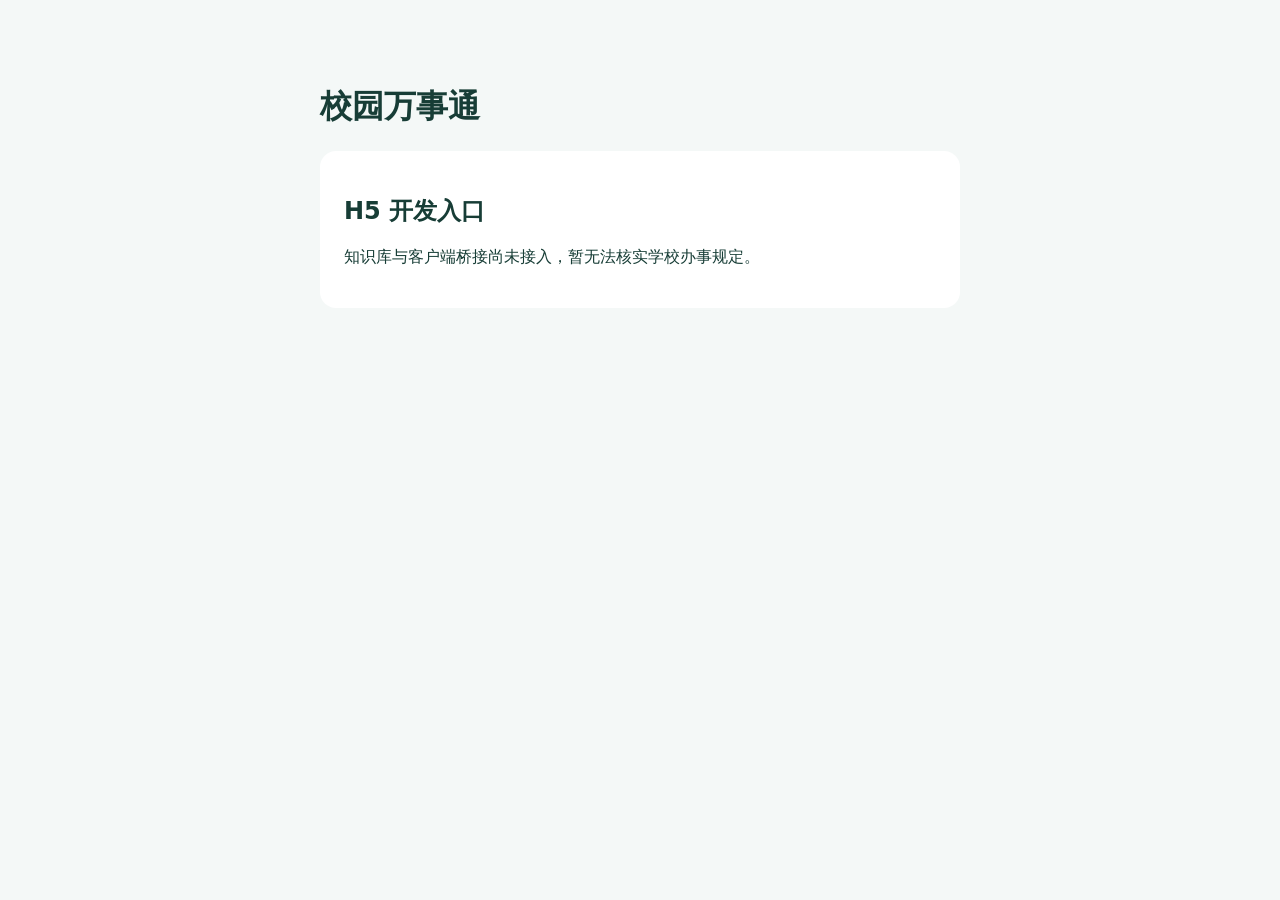
==== web/index.html @ b0cab6cd "chore: rebuild project scaffold for Flutter and FastAPI" ====
<!doctype html>
<html lang="zh-CN">
<head>
  <meta charset="utf-8">
  <meta name="viewport" content="width=device-width, initial-scale=1">
  <title>校园万事通</title>
  <style>
    body { font-family: system-ui, sans-serif; margin: 0; background: #f4f8f7; color: #173d36; }
    main { max-width: 640px; margin: 40px auto; padding: 24px; }
    article { background: white; padding: 24px; border-radius: 16px; }
  </style>
</head>
<body>
  <main><h1>校园万事通</h1><article><h2>H5 开发入口</h2>
    <p>知识库与客户端桥接尚未接入，暂无法核实学校办事规定。</p>
  </article></main>
</body>
</html>
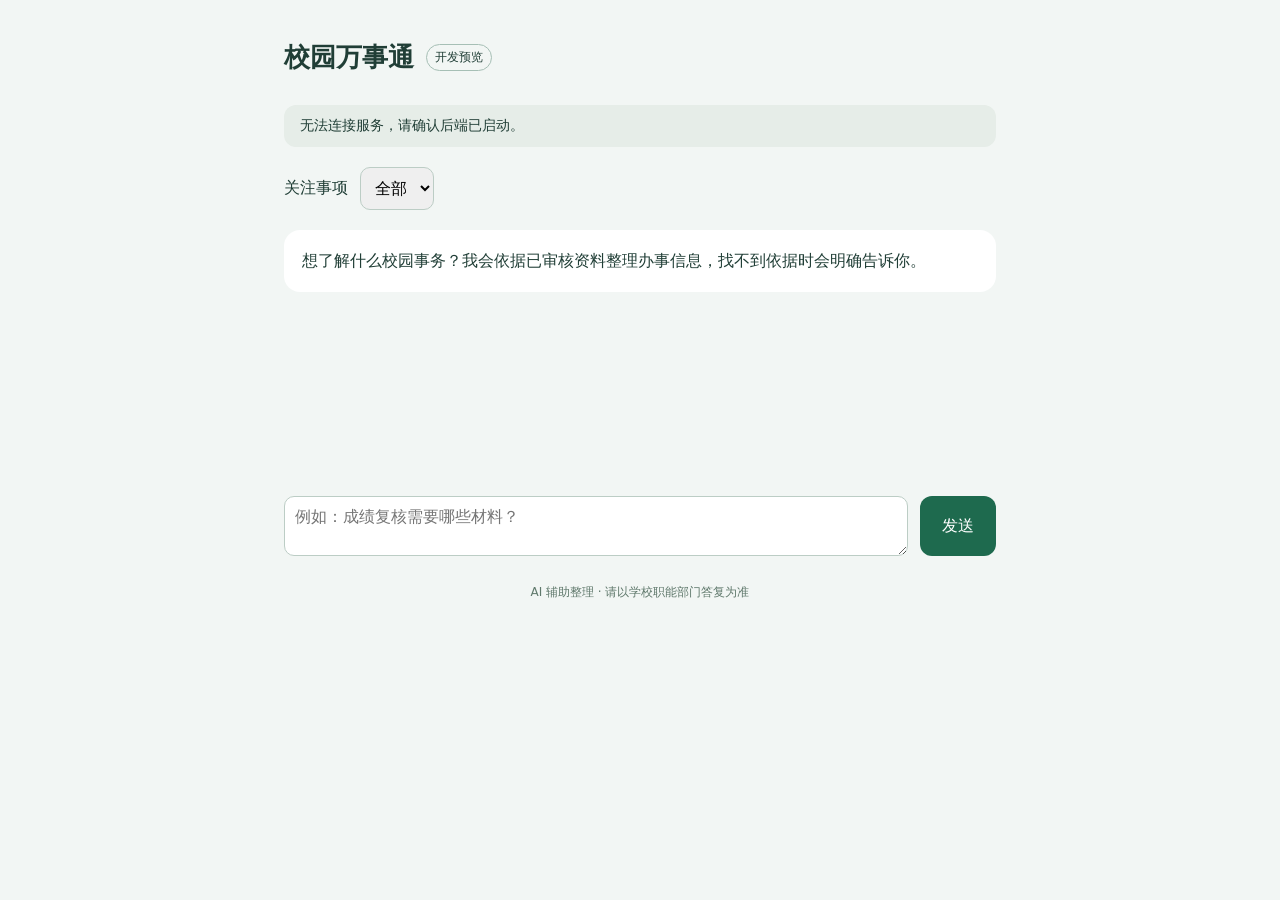
==== commit c7167a62: "feat: add source-bound knowledge cards and web chat preview" ====
--- a/web/index.html
+++ b/web/index.html
@@ -4,15 +4,24 @@
   <meta charset="utf-8">
   <meta name="viewport" content="width=device-width, initial-scale=1">
   <title>校园万事通</title>
-  <style>
-    body { font-family: system-ui, sans-serif; margin: 0; background: #f4f8f7; color: #173d36; }
-    main { max-width: 640px; margin: 40px auto; padding: 24px; }
-    article { background: white; padding: 24px; border-radius: 16px; }
-  </style>
+  <link rel="stylesheet" href="/web/style.css">
+  <script defer src="/web/app.js"></script>
 </head>
 <body>
-  <main><h1>校园万事通</h1><article><h2>H5 开发入口</h2>
-    <p>知识库与客户端桥接尚未接入，暂无法核实学校办事规定。</p>
-  </article></main>
+  <main>
+    <header><span class="brand">校园万事通</span><span class="tag">开发预览</span></header>
+    <p id="notice" role="status">正在检查资料状态…</p>
+    <nav aria-label="事务类别"><label for="category">关注事项</label>
+      <select id="category"><option value="">全部</option><option>资助</option><option>教务</option><option>财务</option><option>学籍</option><option>就业</option><option>生活</option></select>
+    </nav>
+    <section id="messages" aria-live="polite" aria-label="对话记录">
+      <article class="message assistant"><p>想了解什么校园事务？我会依据已审核资料整理办事信息，找不到依据时会明确告诉你。</p></article>
+    </section>
+    <form id="chat-form"><label class="sr-only" for="question">输入问题</label>
+      <textarea id="question" rows="2" maxlength="2000" placeholder="例如：成绩复核需要哪些材料？" required></textarea>
+      <button id="send" type="submit">发送</button>
+    </form>
+    <footer>AI 辅助整理 · 请以学校职能部门答复为准</footer>
+  </main>
 </body>
 </html>
--- a/web/style.css
+++ b/web/style.css
@@ -0,0 +1,30 @@
+:root { font-family: system-ui, sans-serif; color: #203e36; background: #f2f6f4; }
+* { box-sizing: border-box; }
+body { margin: 0; }
+main { max-width: 760px; margin: auto; padding: 24px; }
+header { display: flex; align-items: center; gap: 12px; padding: 16px 0; }
+.brand { font-size: 26px; font-weight: 750; }
+.tag { font-size: 12px; border: 1px solid #a6bfb5; padding: 4px 8px; border-radius: 20px; }
+#notice { background: #e6ede8; padding: 12px 16px; border-radius: 12px; font-size: 14px; }
+nav { display: flex; gap: 12px; align-items: center; margin: 20px 0; }
+select, textarea { font: inherit; border: 1px solid #bccdc5; border-radius: 10px; padding: 10px; }
+#messages { min-height: 250px; }
+.message { padding: 18px; background: white; margin: 16px 0; border-radius: 16px; overflow-wrap: anywhere; }
+.message.user { background: #dceee6; margin-left: 40px; }
+.message p { margin: 0 0 10px; line-height: 1.6; }
+.message p:last-child { margin-bottom: 0; }
+h2 { margin: 12px 0; font-size: 20px; }
+h3 { font-size: 15px; margin: 16px 0 10px; }
+.check { display: flex; align-items: start; gap: 8px; margin: 12px 0; }
+.check input { margin-top: 5px; }
+dl { display: grid; grid-template-columns: 80px 1fr; gap: 10px; font-size: 14px; }
+dt { color: #60796c; } dd { margin: 0; }
+.source { font-size: 13px; border-top: 1px solid #e5ece8; padding-top: 12px; }
+a { color: #176848; }
+form { display: flex; gap: 12px; position: sticky; bottom: 0; padding: 16px 0; background: #f2f6f4; }
+textarea { width: 100%; min-width: 0; resize: vertical; min-height: 60px; }
+button { flex-shrink: 0; white-space: nowrap; border: 0; border-radius: 12px; background: #1e6a4e; color: white; padding: 12px 22px; font: inherit; cursor: pointer; }
+button:disabled { opacity: .5; cursor: wait; }
+footer { font-size: 12px; color: #60796c; text-align: center; padding: 12px; }
+.sr-only { position: absolute; width: 1px; height: 1px; overflow: hidden; clip-path: inset(50%); }
+@media (max-width: 480px) { main { padding: 16px; } button { padding: 12px; } }
